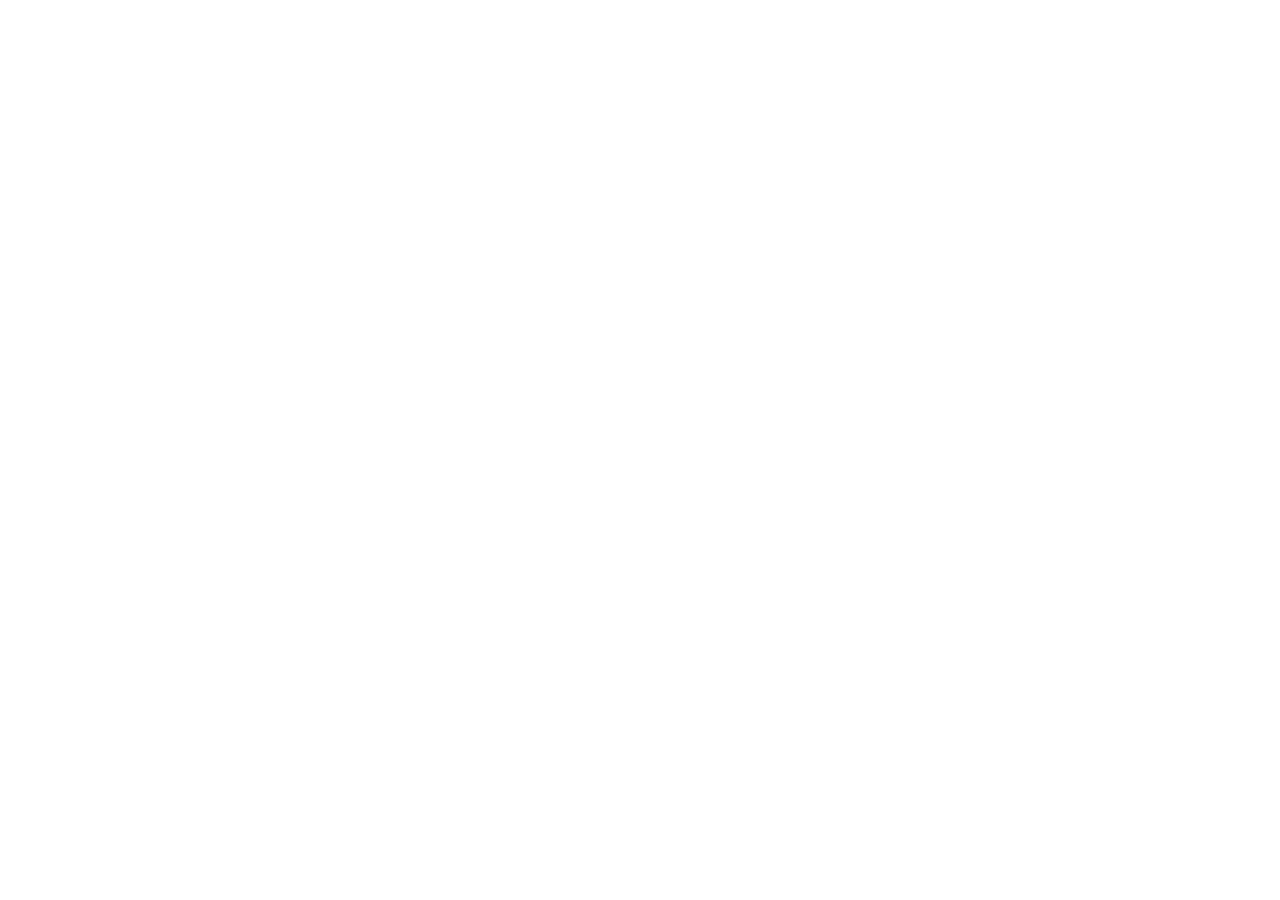
==== cárdapio.html @ b0e12094 "mudanças no site, inciiando css" ====
<!DOCTYPE html>
<html lang="pt-br">
<head>
    <meta charset="UTF-8">
    <meta name="viewport" content="width=device-width, initial-scale=1.0">
    <title>Consulte a variedade artesanal em nosso ambiente</title>
</head>
<body>
    
</body>
</html>
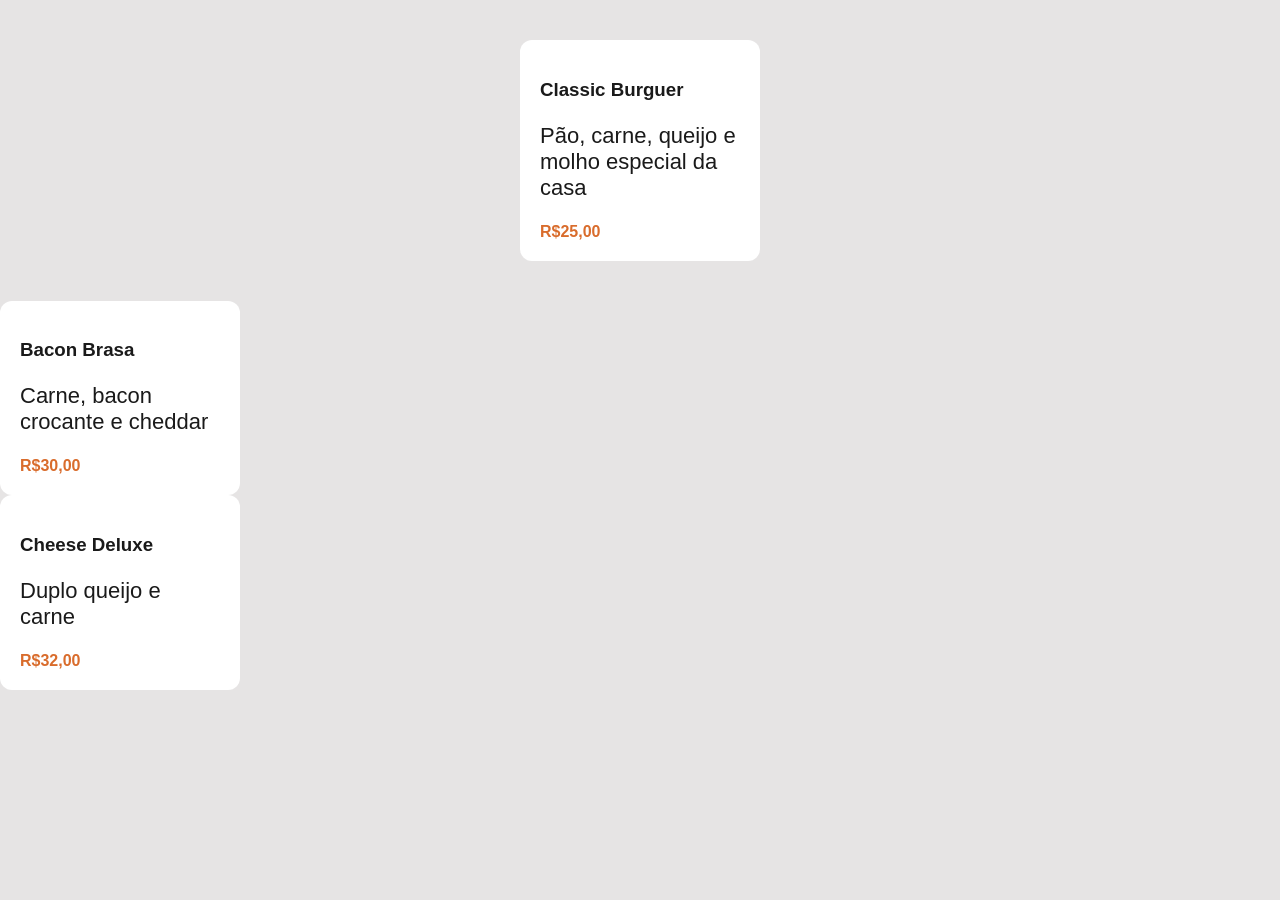
==== commit 6ca6ea02: "mudanças no css, e finalização da capa de entrada" ====
--- a/cárdapio.html
+++ b/cárdapio.html
@@ -4,8 +4,27 @@
     <meta charset="UTF-8">
     <meta name="viewport" content="width=device-width, initial-scale=1.0">
     <title>Consulte a variedade artesanal em nosso ambiente</title>
+    <link rel="stylesheet" href="style.css">
 </head>
 <body>
-    
+   
+   <div class="menu">
+    <section class="card">
+        <h3>Classic Burguer</h3>
+        <p>Pão, carne, queijo e molho especial da casa</p>
+        <span>R$25,00</Span>
+        </div>
+        <div class="card">
+        <h3>Bacon Brasa</h3>
+        <p>Carne, bacon crocante e cheddar</p>
+        <span>R$30,00</span>
+        </div>
+        <div class="card">
+            <h3>Cheese Deluxe</h3>
+            <p>Duplo queijo e carne</p>
+            <span>R$32,00</span>
+        </div>
+        
+   </section> 
 </body>
 </html>
--- a/style.css
+++ b/style.css
@@ -0,0 +1,100 @@
+html{
+    background-color:#e6e4e4;
+}
+body{
+    margin: 0;
+    font-family: 'Poppins', sans-serif;
+    color: #1a1a1a;
+}
+h1 {
+  font-size: 80px;
+}
+
+p {
+  font-size: 22px;
+}
+.hero{
+    height:100vh;
+    background:url(burguer.jpeg) center/cover no-repeat;
+    position:relative;
+}
+.overlay{
+    position:absolute;
+    width:100%;
+    height:100%;
+    background: rgba(0,0,0,0.5);
+}
+.content{
+    position:absolute;
+    top:20%;
+    left:50%;
+    transform:translateX(-50%);
+    text-align:center;
+    color:white;
+}
+
+.botoes a{
+    text-decoration: none;
+    color:black;
+    background:white;
+    padding:12px 25px;
+    margin:10px;
+    border-radius:25px;
+    display: inline-block;
+    transition:0.3s;
+}
+.botoes a:hover{
+    background:#d96c2c;
+    color:white;
+}
+header{
+    display:flex;
+    justify-content:space-between;
+    padding:20px 40px;
+    background: white;
+}
+header h1{
+    color:#5c3d2e;
+}
+nav a{
+    margin-left:20px;
+    text-decoration:none;
+    color:#1a1a1a
+}
+.hero{
+    text-align: center;
+    padding:100px 20px;
+}
+.hero h2{
+    font-size:32px;
+    margin-bottom: 20px;
+
+}
+button{
+    background:#d96c2c;
+    color:white;
+    padding:12px 25px;
+    border:none;
+    border-radius:25px;
+    cursor:pointer;
+}
+.menu{
+    display:flex;
+    justify-content:center;
+    gap:20px;
+    padding:40px;
+}
+.card{
+    background:white;
+    padding:20px;
+    border-radius:12px;
+    width:200px;
+    transition:0.3s;
+}
+.card:hover{
+    transform: translateY(-5px);
+}
+span{
+    color:#d96c2c;
+    font-weight:bold;
+}
